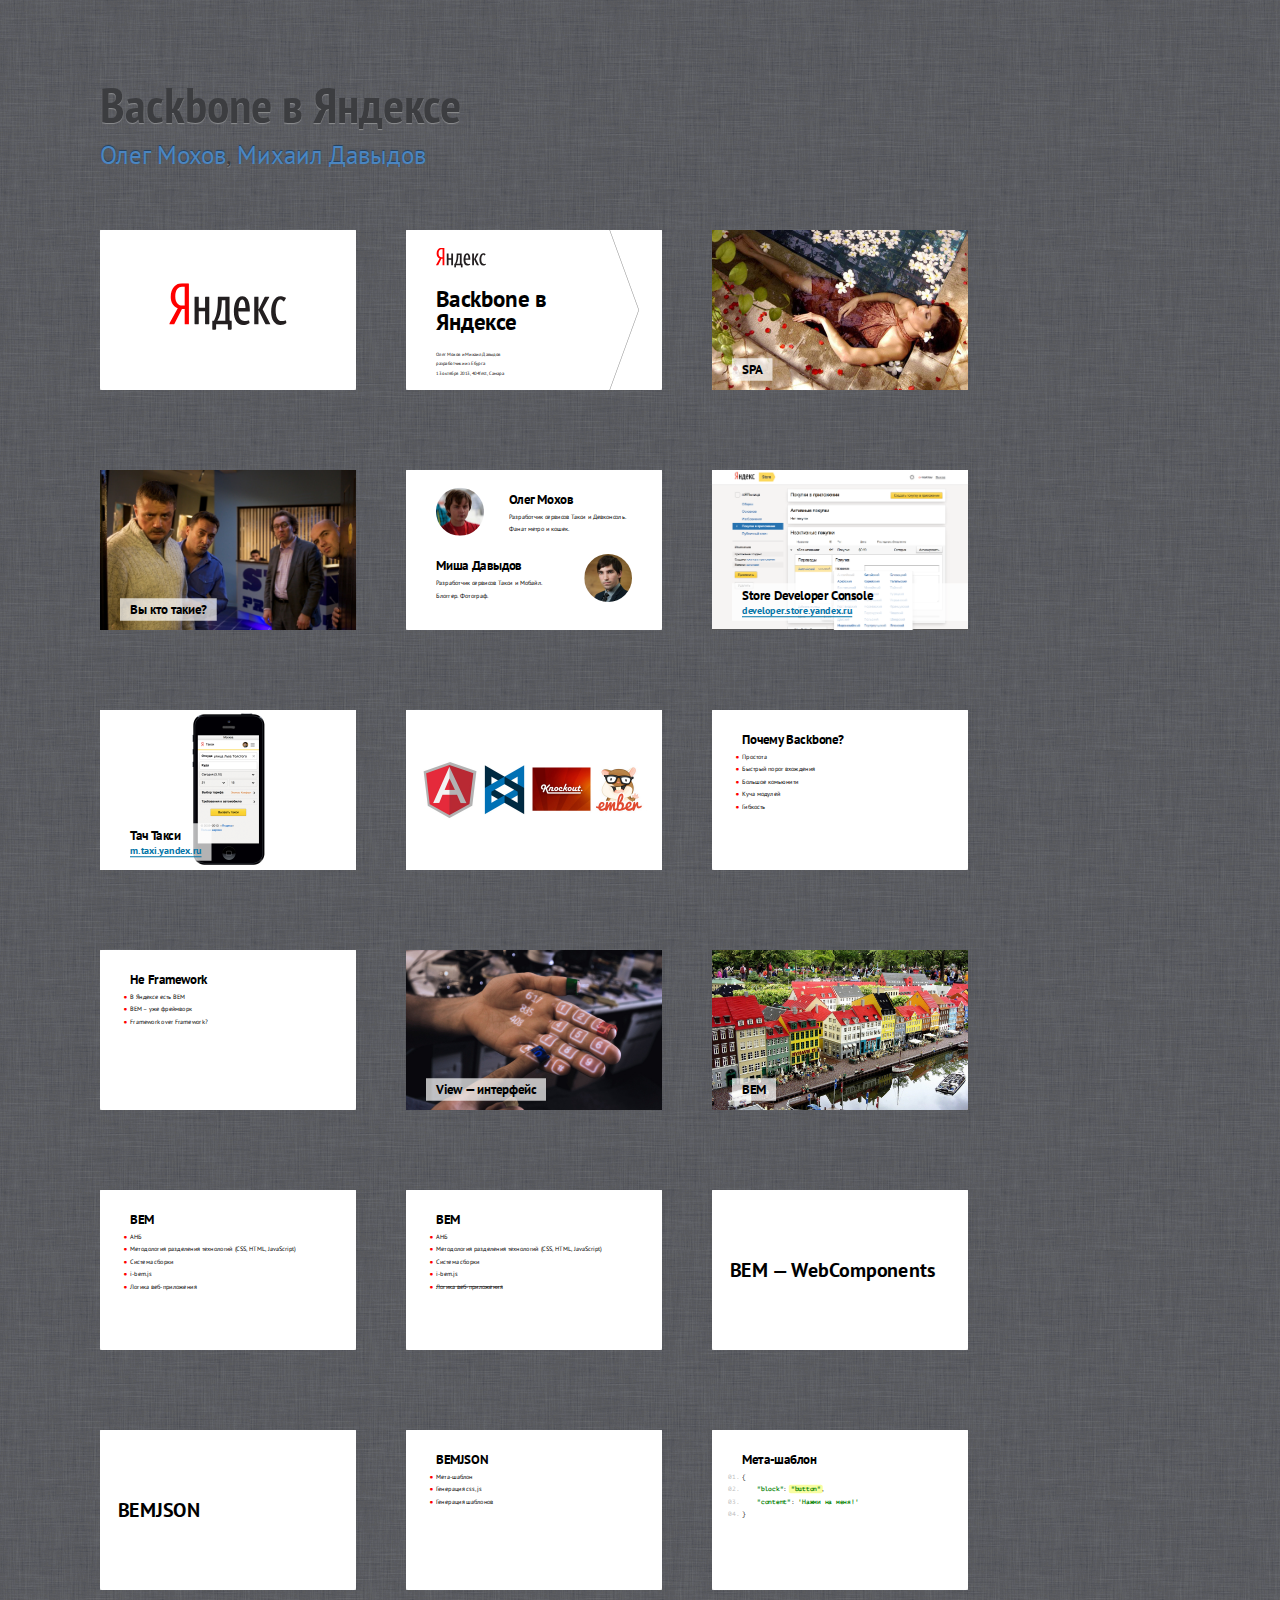
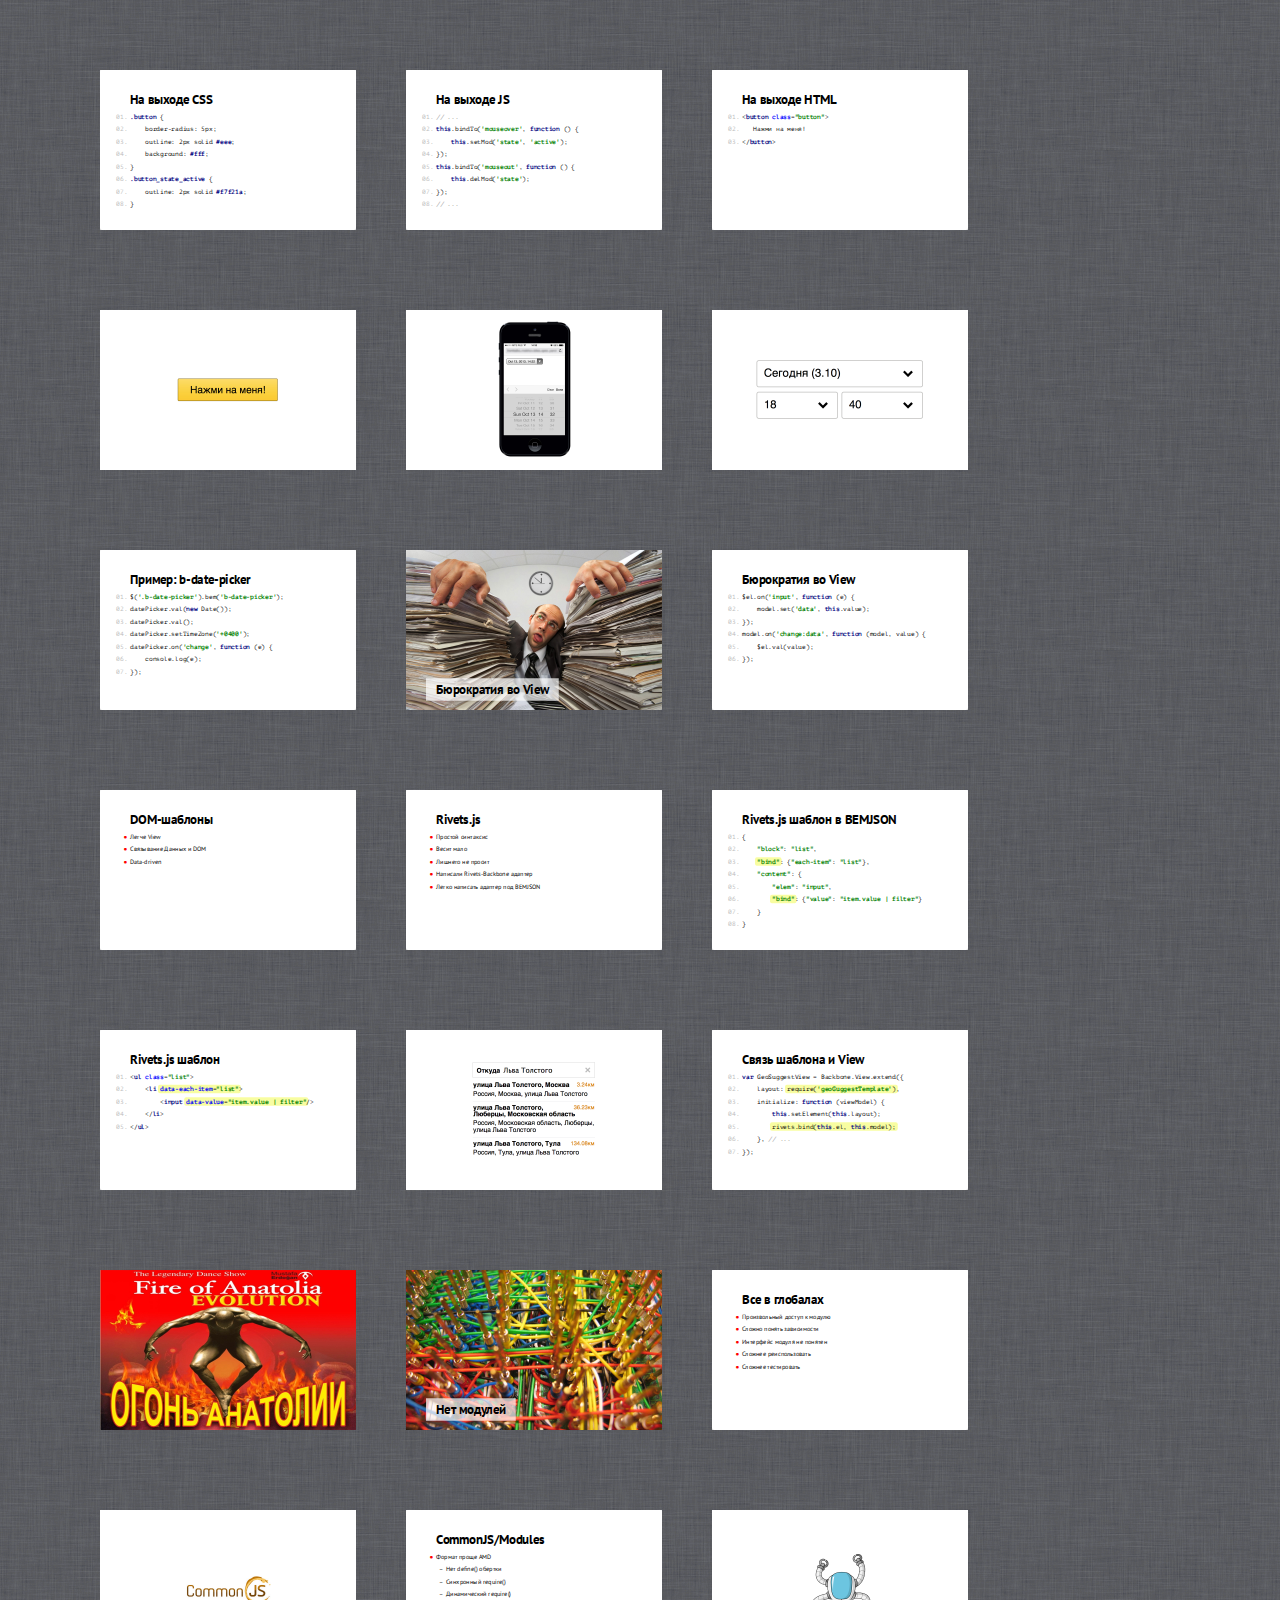
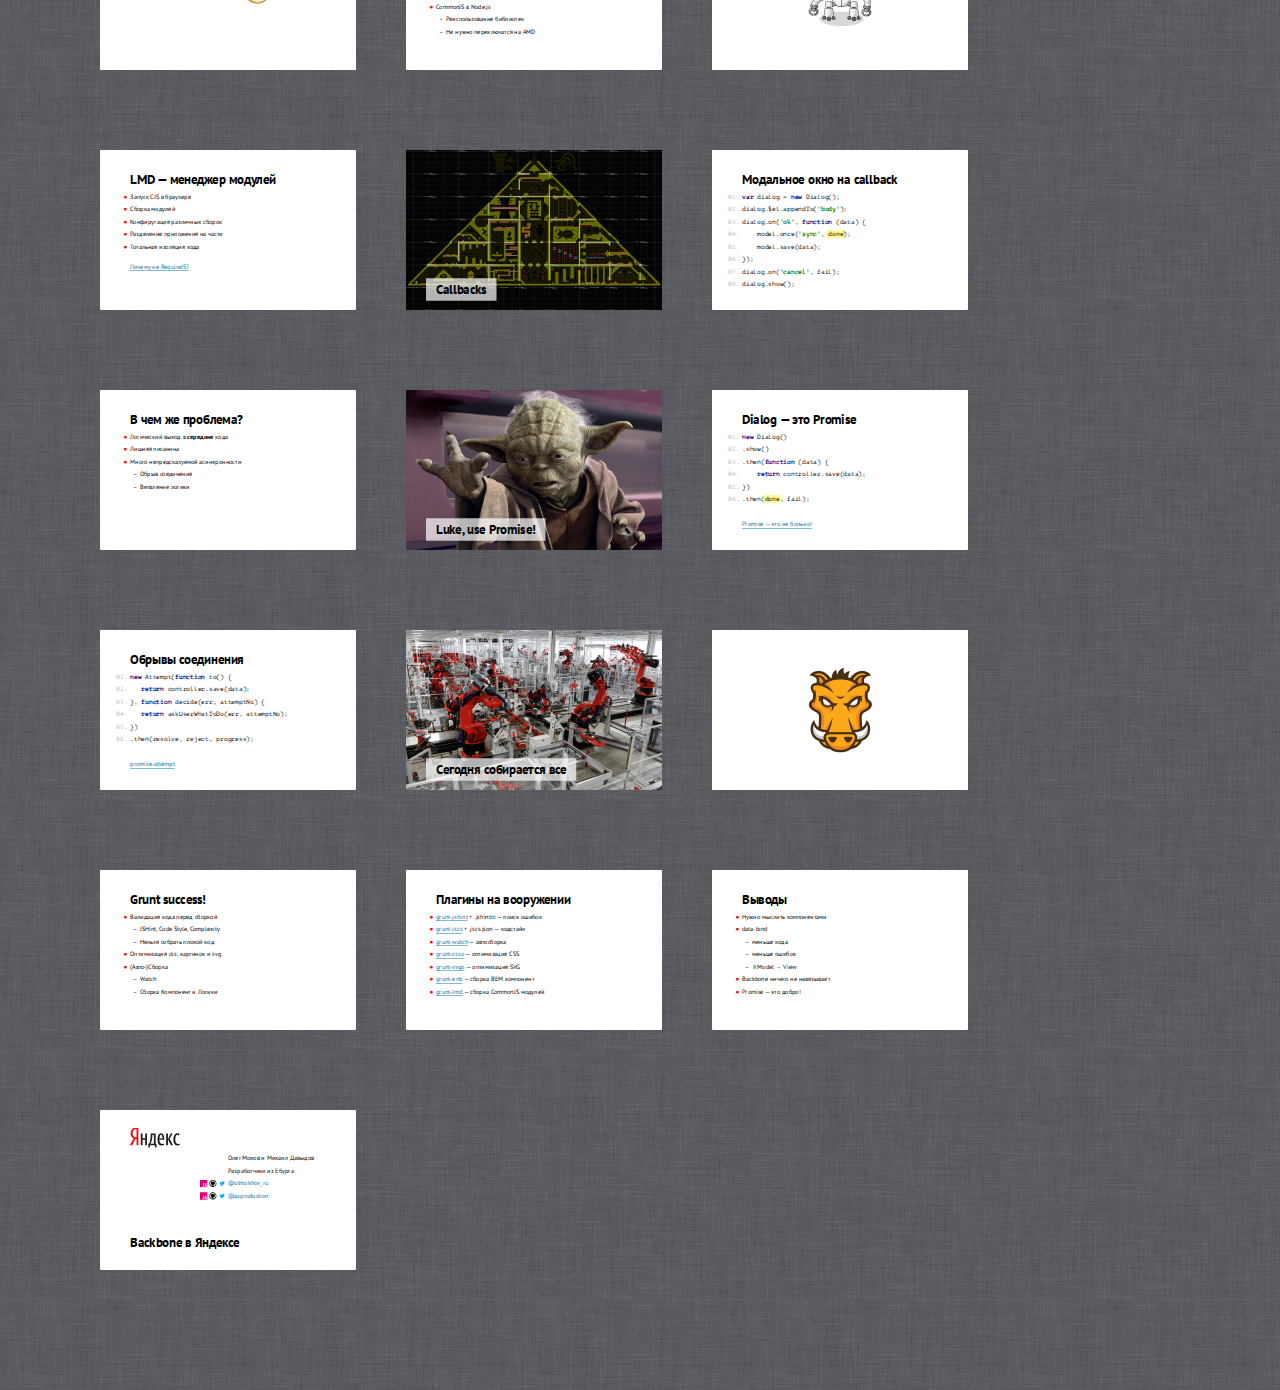
==== index.html @ f9d33922 "initial" ====
<!DOCTYPE HTML>
<html lang="ru">
<head>
	<title>Backbone в Яндексе</title>
	<meta charset="UTF-8">
	<meta name="viewport" content="width=1274, user-scalable=no">
	<link rel="stylesheet" href="styles/screen.css">
	<link rel="stylesheet" href="styles/print.css" media="print">

    <link rel="stylesheet" href="styles/idea.min.css">
</head>
<body class="list">
	<header class="caption">
		<h1>Backbone в Яндексе</h1>
		<p><a href="http://twitter.com/olmokhov_ru">Олег Мохов</a>, <a href="http://twitter.com/azproduction">Михаил Давыдов</a></p>
	</header>

	<section class="slide null">
		<img src="images/yandex.svg" class="yandex"/>
	</section>

    <section class="slide first"><div class="arrow">
    	<img src="images/yandex.svg" class="yandex"/>
		<h2>Backbone в Яндексе</h2>
        <div class="info">
            <p class="author">Олег Мохов и Михаил Давыдов</p>
            <p class="author">разработчики из Ебурга</p>
            <p class="author">13 октября 2013, 404fest, Самара</p>
        </div>
    </div></section>
    <section class="slide cover w c">
   		<h2>SPA</h2>
        <div><img src="pictures/spa.jpg"/></div>
   	</section>


    <section class="slide cover h w c">
        <h2>Вы кто такие?</h2>
        <img src="pictures/mokhov/why.jpg"/>
    </section>
    <section class="slide">
        <div style='padding-bottom: 25px;'>
            <img style="float: left; border-radius: 250px; margin-right: 100px;" src="fotos/oleg.jpg"/>
            <h2>Олег Мохов</h2>
            <div>Разработчик сервисов Такси и Девконсоль. Фанат метро и кошек.</div>
        </div>
        <div style="clear: both; padding-top: 50px;">
            <img style="float: right; border-radius: 250px; margin-left: 100px;" src="fotos/misha.jpg"/>
            <h2>Миша Давыдов</h2>
            <div>Разработчик сервисов Такси и Мобайл. Блоггер. Фотограф.</div>
        </div>
    </section>

    <section class="slide cover w c">
        <h2 style="line-height: 1.1">Store Developer Console <a style="font-size: 80%" href="https://developer.store.yandex.ru">developer.store.yandex.ru</a></h2>
        <img src="pictures/mokhov/store-image.png"/>
   	</section>

    <section class="slide cover w c">
        <h2 style="line-height: 1.1">Тач Такси <br/><a style="font-size: 80%" href="https://m.taxi.yandex.ru">m.taxi.yandex.ru</a></h2>
        <img src="pictures/iphone-taxi.png"/>
   	</section>

    <section class="slide cover w c">
        <div><img src="pictures/mokhov/choice.png"/></div>
   	</section>
    <section class="slide">
        <h2>Почему Backbone?</h2>
        <ul>
            <li>Простота</li>
            <li class="next">Быстрый порог вхождения</li>
            <li class="next">Большое комьюнити</li>
            <li class="next">Куча модулей</li>
            <li class="next">Гибкость</li>
        </ul>
   	</section>
    <section class="slide">
        <h2>Не Framework</h2>
        <ul>
            <li>В Яндексе есть BEM</li>
            <li>BEM – уже фреймворк</li>
            <li>Framework over Framework?</li>
        </ul>
   	</section>
    <section class="slide cover w c">
        <h2>View &mdash; интерфейс</h2>
        <img src="pictures/mokhov/interface.jpg"/>
   	</section>
    <section class="slide cover w c">
   		<h2>BEM</h2>
        <img src="pictures/mokhov/all-blocks.jpg"/>
    </section>
    <section class="slide">
        <h2>BEM</h2>
        <ul>
            <li>АНБ</li>
            <li>Методология разделения технологий (CSS, HTML, JavaScript)</li>
            <li>Система сборки</li>
            <li>i-bem.js</li>
            <li class="next">Логика веб-приложения</li>
        </ul>
   	</section>
    <section class="slide">
        <h2>BEM</h2>
        <ul>
            <li>АНБ</li>
            <li>Методология разделения технологий (CSS, HTML, JavaScript)</li>
            <li>Система сборки</li>
            <li>i-bem.js</li>
            <li style="text-decoration: line-through">Логика веб-приложения</li>
        </ul>
   	</section>

    <section class="slide shout">
   		<h2>BEM &mdash; WebComponents</h2>
    </section>

    <section class="slide shout">
   		<h2>BEMJSON</h2>
    </section>

    <section class="slide">
   		<h2>BEMJSON</h2>
        <ul>
            <li>Мета-шаблон</li>
            <li class="next">Генерация css, js</li>
            <li class="next">Генерация шаблонов</li>
        </ul>
    </section>
    <section class="slide">
        <h2>Мета-шаблон</h2>
        <pre class="l-7 javascript">
            <code>{</code>
            <code>    "block": <mark>"button"</mark>,</code>
            <code>    "content": 'Нажми на меня!'</code>
            <code>}</code>
        </pre>
    </section>
    <section class="slide">
        <h2>На выходе CSS</h2>
        <pre class="l-7 css">
            <code>.button {</code>
            <code>    border-radius: 5px;</code>
            <code>    outline: 2px solid #eee;</code>
            <code>    background: #fff;</code>
            <code>}</code>
            <code>.button_state_active {</code>
            <code>    outline: 2px solid #f7f21a;</code>
            <code>}</code>
        </pre>
    </section>
    <section class="slide">
        <h2>На выходе JS</h2>
        <pre class="l-7 javascript">
            <code>// ...</code>
            <code>this.bindTo('mouseover', function () {</code>
            <code>    this.setMod('state', 'active');</code>
            <code>});</code>
            <code>this.bindTo('mouseout', function () {</code>
            <code>    this.delMod('state');</code>
            <code>});</code>
            <code>// ...</code>
        </pre>
    </section>
    <section class="slide">
        <h2>На выходе HTML</h2>
        <pre class="l-7 xml">
            <code>&lt;button class="button"&gt;</code>
            <code>   Нажми на меня!</code>
            <code>&lt;/button&gt;</code>
        </pre>
    </section>

    <section class="slide cover h w">
        <img src="pictures/mokhov/button.jpg"/>
    </section>

    <section class="slide cover w c">
        <img src="pictures/datepicker-ios.png"/>
    </section>
    <section class="slide cover w c">
        <img src="pictures/datepicker.png"/>
    </section>
    <section class="slide">
        <h2>Пример: b-date-picker</h2>
        <pre class="l-7 javascript">
            <code>$('.b-date-picker').bem('b-date-picker');</code>
            <code>datePicker.val(new Date());</code>
            <code>datePicker.val();</code>
            <code>datePicker.setTimeZone('+0400');</code>
            <code>datePicker.on('change', function (e) {</code>
            <code>    console.log(e);</code>
            <code>});</code>
        </pre>
    </section>

    <section class="slide cover w c">
   		<h2>Бюрократия во View</h2>
        <img src="pictures/burrecracy.jpg"/>
    </section>
    <section class="slide">
   		<h2>Бюрократия во View</h2>
        <pre class="l-7 javascript">
            <code>$el.on('input', function (e) {</code>
            <code>    model.set('data', this.value);</code>
            <code>});</code>
            <code>model.on('change:data', function (model, value) {</code>
            <code>    $el.val(value);</code>
            <code>});</code>
        </pre>
    </section>

    <section class="slide">
   		<h2>DOM-шаблоны</h2>
        <ul>
            <li>Легче View</li>
            <li>Связывание Данных и DOM</li>
            <li>Data-driven</li>
        </ul>
    </section>

    <section class="slide">
   		<h2>Rivets.js</h2>
        <ul>
            <li>Простой синтаксис</li>
            <li>Весит мало</li>
            <li>Лишнего не просит</li>
            <li>Написали Rivets-Backbone адаптер</li>
            <li>Легко написать адаптер под BEMJSON</li>
        </ul>
    </section>

    <section class="slide">
   		<h2>Rivets.js шаблон в BEMJSON</h2>
        <pre class="l-7 javascript">
            <code>{</code>
            <code>    "block": "list",</code>
            <code>    <mark>"bind"</mark>: {"each-item": "list"},</code>
            <code>    "content": {</code>
            <code>        "elem": "input",</code>
            <code>        <mark>"bind"</mark>: {"value": "item.value | filter"}</code>
            <code>    }</code>
            <code>}</code>
        </pre>
    </section>

    <section class="slide">
   		<h2>Rivets.js шаблон</h2>
        <pre class="l-7 xml">
            <code>&lt;ul class="list"&gt;</code>
            <code>    &lt;li <mark>data-each-item="list"</mark>&gt;</code>
            <code>        &lt;input <mark>data-value="item.value | filter"</mark>/&gt;</code>
            <code>    &lt;/li&gt;</code>
            <code>&lt;/ul&gt;</code>
        </pre>
    </section>

    <section class="slide cover w c">
        <img src="pictures/suggest.png"/>
    </section>

    <section class="slide">
   		<h2>Связь шаблона и View</h2>
        <pre class="l-7 javascript">
            <code>var GeoSuggestView = Backbone.View.extend({</code>
            <code>    layout: <mark>require('geoGuggestTemplate')</mark>,</code>
            <code>    initialize: function (viewModel) {</code>
            <code>        this.setElement(this.layout);</code>
            <code>        <mark>rivets.bind(this.el, this.model);</mark></code>
            <code>    }, // ... </code>
            <code>});</code>
        </pre>
    </section>

<!----><!----><!----><!----><!----><!----><!----><!----><!----><!----><!----><!----><!----><!----><!----><!----><!---->

    <section class="slide cover c">
        <img src="pictures/next.jpg"/>
    </section>

    <section class="slide cover c">
   		<h2>Нет модулей</h2>
        <img src="pictures/azproduction/wire-mess.png"/>
    </section>

    <section class="slide">
   		<h2>Все в глобалах</h2>
        <ul>
            <li>Произвольный доступ к модулю</li>
            <li>Сложно понять зависимости</li>
            <li>Интерфейс модуля не понятен</li>
            <li>Сложнее реиспользовать</li>
            <li>Сложнее тестировать</li>
        </ul>
    </section>

    <section class="slide cover c">
        <img src="pictures/azproduction/common-js-logo.png"/>
    </section>

    <section class="slide">
   		<h2>CommonJS/Modules</h2>
        <ul>
            <li>Формат проще AMD
                <ul>
                    <li>Нет define() обертки</li>
                    <li>Синхронный require()</li>
                    <li>Динамический require()</li>
                </ul>
            </li>
            <li class="next">CommonJS в Node.js
                <ul>
                    <li>Реиспользование библиотек</li>
                    <li>Не нужно переключатся на AMD</li>
                </ul>
            </li>
        </ul>
    </section>

    <section class="slide cover c">
        <img src="pictures/azproduction/js-box-bg.png"/>
        <img src="pictures/azproduction/lmd-bg.png" class="next"/>
    </section>

    <section class="slide">
   		<h2>LMD &mdash; менеджер модулей</h2>
        <ul>
            <li>Запуск CJS в браузере</li>
            <li>Сборка модулей</li>
            <li>Конфиругация различных сборок</li>
            <li>Разделение приложения на части</li>
            <li>Тотальная изоляция кода</li>
        </ul>
        <p class="note"><a href="http://habrahabr.ru/post/181536/">Почему не RequireJS?</a></p>
    </section>

    <section class="slide cover c">
   		<h2>Callbacks</h2>
        <img src="pictures/azproduction/pyramid-bg.png"/>
    </section>

    <section class="slide">
        <h2>Модальное окно на callback</h2>
        <pre class="l-7 javascript">
            <code>var dialog = new Dialog();</code>
            <code>dialog.$el.appendTo('body');</code>
            <code>dialog.on('ok', function (data) {</code>
            <code>    model.once('sync', <mark>done</mark>);</code>
            <code>    model.save(data);</code>
            <code>});</code>
            <code>dialog.on('cancel', fail);</code>
            <code>dialog.show();</code>
        </pre>
    </section>

    <section class="slide">
   		<h2>В чем же проблема?</h2>
        <ul>
            <li>Логический выход в <b>середине</b> кода</li>
            <li>Лишняя писанина</li>
            <li>Много непредсказуемой асинхронности
                <ul>
                    <li>Обрыв соединения</li>
                    <li>Ветвление логики</li>
                </ul>
            </li>
        </ul>
    </section>

    <section class="slide cover">
   		<h2>Luke, use Promise!</h2>
        <img src="pictures/yoda.jpg"/>
    </section>

    <section class="slide">
   		<h2>Dialog &mdash; это Promise</h2>
        <pre class="l-7 javascript">
            <code>new Dialog()</code>
            <code>.show()</code>
            <code>.then(function (data) {</code>
            <code>    return controller.save(data);</code>
            <code>})</code>
            <code>.then(<mark>done</mark>, fail);</code>
        </pre>
        <p class="note"><a href="https://vimeo.com/74925301">Promise &mdash; это не больно!</a></p>
    </section>

    <section class="slide">
   		<h2>Обрывы соединения</h2>
        <pre class="l-7 javascript">
            <code>new Attempt(function to() {</code>
            <code>   return controller.save(data);</code>
            <code>}, function decide(err, attemptNo) {</code>
            <code>   return askUserWhatToDo(err, attemptNo);</code>
            <code>})</code>
            <code>.then(resolve, reject, progress);</code>
        </pre>
        <p class="note"><a href="https://github.com/azproduction/promise-attempt">promise-attempt</a></p>
    </section>

    <section class="slide cover c">
   		<h2>Сегодня собирается все</h2>
        <img src="pictures/azproduction/foxcon-bg.png"/>
        <img src="pictures/azproduction/robotic-arm-bg.png" class="next"/>
    </section>

    <section class="slide cover c">
        <img src="pictures/azproduction/grunt-logo-bg.png"/>
    </section>

    <section class="slide">
   		<h2>Grunt success!</h2>
        <ul>
            <li>Валидация кода перед сборкой
                <ul>
                    <li>JSHint, Code Style, Complexity</li>
                    <li>Нельзя собрать плохой код</li>
                </ul>
            </li>
            <li class="next">Оптимизация css, картинок и svg</li>
            <li class="next">(Авто-)Сборка
                <ul>
                    <li>Watch</li>
                    <li>Сборка Компонент и Логики</li>
                </ul>
            </li>
        </ul>
    </section>

    <section class="slide">
   		<h2>Плагины на вооружении</h2>
        <ul>
            <li><a href="https://github.com/gruntjs/grunt-contrib-jshint">grunt-jshint</a> + .jshintrc &mdash; поиск ошибок</li>
            <li><a href="https://github.com/dsheiko/grunt-jscs">grunt-jscs</a> + .jscs.json &mdash; кодстайл</li>
            <li><a href="https://github.com/gruntjs/grunt-contrib-watch">grunt-watch</a> &mdash; автосборка</li>
            <li><a href="https://github.com/t32k/grunt-csso">grunt-csso</a> &mdash; оптимизация CSS</li>
            <li><a href="https://github.com/svg/svgo-grunt">grunt-svgo</a> &mdash; оптимизация SVG</li>
            <li><a href="https://github.com/megatolya/grunt-enb">grunt-enb</a> &mdash; сборка BEM компонент</li>
            <li><a href="https://github.com/azproduction/grunt-lmd">grunt-lmd</a> &mdash; сборка CommonJS модулей</li>
        </ul>
    </section>

    <section class="slide">
   		<h2>Выводы</h2>
        <ul>
            <li>Нужно мыслить компонентами</li>
            <li class="next">data-bind
                <ul>
                    <li>меньше кода</li>
                    <li>меньше ошибок</li>
                    <li>♕Model → View</li>
                </ul>
            </li>
            <li class="next">Backbone ничего не навязывает</li>
            <li class="next">Promise &mdash; это добро!</li>
        </ul>
    </section>

    <div class="slide last">
        <img src="images/yandex.svg" class="yandex"/>
        <h2>Backbone в Яндексе</h2>
        <div class="info">
            <p class="author">Олег Мохов и Михаил Давыдов</p>
            <p class="author">Разработчики из Ебурга</p>
            <p class="author social">
                <a href="http://habrahabr.ru/users/Olegbl4"><img src="pictures/js.svg" alt=""/></a><a href="http://github.com/mokhov"><img src="pictures/github.svg" alt=""/></a><a href="http://twitter.com/olmokhov_ru"><img src="pictures/twitter.svg" alt=""/></a><a href="http://twitter.com/olmokhov_ru">@olmokhov_ru</a>
            </p>
            <p class="author social">
                <a href="http://habrahabr.ru/users/azproduction"><img src="pictures/js.svg" alt=""/></a><a href="http://github.com/azproduction"><img src="pictures/github.svg" alt=""/></a><a href="http://twitter.com/azproduction"><img src="pictures/twitter.svg" alt=""/></a><a href="http://twitter.com/azproduction">@azproduction</a>
            </p>
        </div>
    </div>

	<div class="progress"><div></div></div>

    <script src="js/jquery.min.js"></script>
    <script src="js/highlight.min.js"></script>
    <script src="js/shower/shower.min.js"></script>
    <script src="js/index.js"></script>
</body>
</html>
---- styles/screen.css ----
/*
	Ribbon theme for Shower HTML presentation template: github.com/pepelsbey/shower
	Copyright © 2010–2012 Vadim Makeev, pepelsbey.net
	Licensed under MIT license: github.com/pepelsbey/shower/wiki/License-En
*/

@import url(fonts.css);
@import url(reset.css);
@import url(user.css);

body {
	counter-reset:paging;
	font:25px/2 Textbook, 'PT Sans', Arial;
	}

/* Slide
------------------------------- */
.slide {
	padding:71px 120px 0;
	width:784px;
	height:569px;
	background: #FFF;
	color:#000;
	}
	.slide:after {
		position:absolute;
		counter-increment:paging;
		content:counter(paging, decimal-leading-zero);
		line-height:1;
		}

.slide.first,
.debug .slide.first
{
    background: #fff url(../images/ribbon.svg) 0 0 no-repeat;
}

.slide.first .yandex,
.slide.last .yandex {
    width: 200px;
}

.slide.null {
    text-align: center;
    line-height: 640px;
}

.slide.null .yandex
{
    width: 60%;
}

.slide.first h2 {
    font-size: 90px;

    position:absolute;
    top: 50%;
    left: 120px;

    width: 550px;

    text-align: left;
    line-height: 1;

    color: #000;

    -webkit-transform:translateY(-50%);
    -moz-transform:translateY(-50%);
    -ms-transform:translateY(-50%);
    -o-transform:translateY(-50%);
    transform:translateY(-50%);
}

.slide.first .info
{
    position: absolute;
    bottom: 50px;
    left: 120px;
    width: 450px;
    font-size: 75%;
}

.slide.first .info p
{
    margin: 0;
}

/* Debug */
.debug .slide {
	background:
		url(../images/grid.png) no-repeat,
		#FFF;
	}

/* Header */
.slide h2 {
	margin:0 0 37px;
	font: bold 50px/50px Textbook, 'PT Sans', Arial;
    position: relative;
}

/* Text */
.slide p {
	margin:0 0 30px;
	}
.slide p.note {
	color:#999;
	}
.slide a {
	border-bottom:0.1em solid;
	color:#0174A7;
	text-decoration:none;
	}
.slide b,
.slide strong {
	font-weight:bold;
	}
.slide i,
.slide em {
	font-style:italic;
	}
.slide kbd,
.slide code,
.slide samp {
	padding:3px 8px;
	-webkit-border-radius:8px;
	-moz-border-radius:8px;
	border-radius:8px;
	background:#FAFAA2;
	color:#000;
	-webkit-tab-size:4;
	-moz-tab-size:4;
	-o-tab-size:4;
	tab-size:4;
	line-height:1;
	font-family:'PT Mono', monospace;
	}

/* Quote */
.slide blockquote {
	font-style:italic;
	}
	.slide blockquote:before {
		position:absolute;
		margin:-16px 0 0 -80px;
		color:#CCC;
		font:200px/1 Textbook, 'PT Sans', Arial;
		content:'\201C';
		}
.slide blockquote + figcaption {
	margin:-30px 0 40px;
	font-style:italic;
	font-weight:bold;
    text-align: right;
}

/* Lists */
.slide ol,
.slide ul {
	margin:0 0 30px;
	counter-reset:list;
	}
	.slide ul ul,
	.slide ol ul,
	.slide ol ol,
	.slide ul ol {
		margin:0 0 0 39px;
		}
	.slide ol li,
	.slide ul li {
		text-indent:-13px;
		}
	.slide ol > li:before,
	.slide ul > li:before {
		display:inline-block;
		width:13px;
		color:#F00;
		}
	.slide ul > li:before {
		content:'\25CF\00A0\00A0';
		}

    .slide ul ul > li:before,
    .slide ol ul > li:before
    {
        content:'– ';
    }

	.slide ol > li:before {
		counter-increment:list;
		content:counter(list)'.\00A0';
		}

    .slide ol ol > li:before,
    .slide ol ul > li:before,
    .slide ul ul > li:before,
    .slide ul ol > li:before
    {
        color:#000;
    }

/* Double */
.slide ol.double,
.slide ul.double {
	margin-left:-25px;
	-webkit-columns:2;
	-moz-columns:2;
	columns:2;
	-webkit-column-gap:0;
	-moz-column-gap:0;
	column-gap:0;
	}
	.slide ol.double li,
	.slide ul.double li {
		padding:0 30px 0 1em;
		}

/* Code */
.slide pre {
	margin:0 0 50px;
	counter-reset:code;
	white-space:normal;
	}
	.slide pre code {
		display:block;
		padding:0;
		background:none;
		white-space:pre;
		line-height:50px;
		}
		.slide pre code:before {
			position:absolute;
			margin:0 0 0 -110px;
			width:100px;
			color:#BBB;
			text-align:right;
			counter-increment:code;
			content:counter(code, decimal-leading-zero)'.';
			}
	.slide pre mark {
		margin:0 -8px;
		padding:3px 8px;
		border-radius:8px;
		background:rgba(236,249,0,.37);
		color:#000;
		font-style:normal;
		}
	.slide pre .important {
		margin:0;
		background:#C00;
		color:#FFF;
		font-weight:normal;
		}
	.slide pre .comment {
		margin:0;
		padding:0;
		background:none;
		color:#999;
		}

/* Cover */
.slide.cover {
	background:#000;
    overflow: hidden;
}

.slide.cover.with-header h2 {
    background: rgba(0, 0, 0, 0.6);
    bottom: 5%;
    color: #fff;
    left: 0;
    line-height: 250%;
    margin: 0;
    position: absolute;
    text-align: center;
    width: 100%;
}

.slide.cover img,
.slide.cover svg,
.slide.cover video,
.slide.cover object {
	position:absolute;
	top:0;
	left:0;
	z-index:-1;
	clip:rect(0, 1024px, 640px, 0);
	}
.slide.cover.w img,
.slide.cover.w svg,
.slide.cover.w video,
.slide.cover.w object {
	width:100%;
	}
.slide.cover.h img,
.slide.cover.h svg,
.slide.cover.h video,
.slide.cover.h object {
	height:100%;
	}
.slide.cover.c img,
.slide.cover.c svg,
.slide.cover.c video,
.slide.cover.c object {
	left:50%;
	-webkit-transform:translateX(-50%);
	-moz-transform:translateX(-50%);
	-ms-transform:translateX(-50%);
	-o-transform:translateX(-50%);
	transform:translateX(-50%);
	}
.slide.cover.m img,
.slide.cover.m svg,
.slide.cover.m video,
.slide.cover.m object {
	top:50%;
	-webkit-transform:translateY(-50%);
	-moz-transform:translateY(-50%);
	-ms-transform:translateY(-50%);
	-o-transform:translateY(-50%);
	transform:translateY(-50%);
	}

/* Shout */
.slide.shout {
	background-image:none;
	}
	.slide.shout h2 {
		position:absolute;
		top:50%;
		left: 70px;
		right: 70px;
		text-align:left;
		line-height:1;
		font-size:80px;
		-webkit-transform:translateY(-50%);
		-moz-transform:translateY(-50%);
		-ms-transform:translateY(-50%);
		-o-transform:translateY(-50%);
		transform:translateY(-50%);
		}

/* Place */
.place {
	position:absolute;
	}
.place.t,
.place.m,
.place.b {
	left:50%;
	-webkit-transform:translateX(-50%);
	-moz-transform:translateX(-50%);
	-ms-transform:translateX(-50%);
	-o-transform:translateX(-50%);
	transform:translateX(-50%);
	}
.place.t {
	top:0;
	}
.place.b {
	bottom:0;
	}
.place.l,
.place.m,
.place.r {
	top:50%;
	-webkit-transform:translateY(-50%);
	-moz-transform:translateY(-50%);
	-ms-transform:translateY(-50%);
	-o-transform:translateY(-50%);
	transform:translateY(-50%);
	}
.place.l {
	left:0;
	}
.place.m {
	-webkit-transform:translate(-50%, -50%);
	-moz-transform:translate(-50%, -50%);
	-ms-transform:translate(-50%, -50%);
	-o-transform:translate(-50%, -50%);
	transform:translate(-50%, -50%);
	}
.place.r {
	right:0;
	left:auto;
	}
.place.t.l,
.place.t.r,
.place.b.r,
.place.b.l {
	-webkit-transform:none;
	-moz-transform:none;
	-ms-transform:none;
	-o-transform:none;
	transform:none;
	}
.place.t.l,
.place.t.r {
	top:0;
	}
.place.b.l,
.place.b.r {
	top:auto;
	}

/* List
------------------------------- */
.list {
	padding:80px 0 40px 100px;
	background:#585A5E url(../images/linen.png);
	}
	.list:after {
		clear:both;
		display:block;
		content:'';
		}

/* Caption */
.list .caption {
	margin:0 0 50px;
	color:#3C3D40;
	text-shadow:0 1px 1px #8D8E90;
	}
	.list .caption h1 {
		font:bold 50px/1 'PT Sans Narrow', sans-serif;
		}
	.list .caption a {
		color:#4B86C2;
		text-shadow:0 -1px 1px #1F3F60;
		text-decoration:none;
		}
	.list .caption a:hover {
		color:#5ca4ed;
		}

/* Slide */
.list .slide {
	position:relative;
	float:left;
	margin:0 -432px -220px 0;
	-webkit-transform-origin:0 0;
	-moz-transform-origin:0 0;
	-ms-transform-origin:0 0;
	-o-transform-origin:0 0;
	transform-origin:0 0;
	-webkit-transform:scale(0.5);
	-moz-transform:scale(0.5);
	-ms-transform:scale(0.5);
	-o-transform:scale(0.5);
	transform:scale(0.5);
	}
	.list .slide:before {
		position:absolute;
		top:0;
		left:0;
		z-index:-1;
		width:512px;
		height:320px;
		box-shadow:
			0 0 30px rgba(0, 0, 0, 0.005),
			0 20px 50px rgba(42, 43, 45, 0.6);
		border-radius:2px;
		content:'';
		-webkit-transform-origin:0 0;
		-moz-transform-origin:0 0;
		-ms-transform-origin:0 0;
		-o-transform-origin:0 0;
		transform-origin:0 0;
		-webkit-transform:scale(2);
		-moz-transform:scale(2);
		-ms-transform:scale(2);
		-o-transform:scale(2);
		transform:scale(2);
		}
	.list .slide:after {
		bottom:-100px;
		left:120px;
		color:#3C3D40;
		text-shadow:0 2px 1px #8D8E90;
		font-weight:bold;
		font-size:50px;
		}
	.list .slide:hover:before {
		box-shadow:
			0 0 0 10px rgba(42, 43, 45, 0.3),
			0 20px 50px rgba(42, 43, 45, 0.6);
		}
	.list .slide:target:before {
		box-shadow:
			0 0 0 1px #305F8D,
			0 0 0 10px #3C7CBD,
			0 20px 50px rgba(42, 43, 45, 0.6);
		}
	.list .slide:target:after {
		text-shadow:0 2px 1px rgba(42, 43, 45, 0.6);
		color:#4B86C2;
		}

@media all and (max-width:1304px) {

.list .slide {
	margin:0 -718px -400px 0;
	-webkit-transform:scale(0.25);
	-moz-transform:scale(0.25);
	-ms-transform:scale(0.25);
	-o-transform:scale(0.25);
	transform:scale(0.25);
	}
	.list .slide:before {
		width:256px;
		height:160px;
		-webkit-transform:scale(4);
		-moz-transform:scale(4);
		-ms-transform:scale(4);
		-o-transform:scale(4);
		transform:scale(4);
		}
	.list .slide:after {
		bottom:-180px;
		text-shadow:0 4px 2px #8D8E90;
		font-size:100px;
		}
	.list .slide:target:before {
		box-shadow:
			0 0 0 1px #305F8D,
			0 0 0 10px #3C7CBD,
			0 20px 50px rgba(42, 43, 45, 0.6);
		}
	.list .slide:target:after {
		text-shadow:0 4px 2px rgba(42, 43, 45, 0.6);
		}
}

/* Full
------------------------------- */
.full {
	position:absolute;
	top:50%;
	left:50%;
	overflow:hidden;
	margin:-320px 0 0 -512px;
	width:1024px;
	height:640px;
	background:#000;
	}
	.full .caption {
		display:none;
		}
	.full .slide {
		position:absolute;
		top:0;
		left:0;
		visibility:hidden;
		}
		.full .slide:after {
			position:absolute;
			left:120px;
			bottom:60px;
			color:#CCC;
			line-height:18px;
			font-size:25px;
			}
	.full .slide:target {
		visibility:visible;
		}

/* Next Lists */
.full .slide li.next {
	opacity:0;
	}
.full .slide li.next.active {
	opacity:1;
	-webkit-transition:opacity 0.5s linear;
	-moz-transition:opacity 0.5s linear;
	-ms-transition:opacity 0.5s linear;
	-o-transition:opacity 0.5s linear;
	transition:opacity 0.5s linear;
	}

/* Cover */
.full .slide.cover,
.full .slide.first,
.full .slide.null,
.full .slide.shout
{
	z-index:1;
}
.full .slide.cover:after,
.full .slide.first:after,
.full .slide.null:after,
.full .slide.shout:after
{
    content:'';
}

/* Shout */
 {
	z-index:1;
	}
	 {
		content:'';
		}

/* Progress */
.full .progress {
	position:absolute;
	right:118px;
	bottom:40px;
	left:118px;
	}
	.full .progress div {
		width:0;
		height:10px;
		box-shadow:0 0 0 1px rgba(255, 255, 255, 0.4);
		border-radius:5px;
		background:rgba(177, 177, 177, 0.4);
		-webkit-transition:width 0.2s linear;
		-moz-transition:width 0.2s linear;
		-ms-transition:width 0.2s linear;
		-o-transition:width 0.2s linear;
		transition:width 0.2s linear;
		}



.first
{
    padding: 0;
	width: 1024px;
    height: 640px;
}
.arrow
{
    padding: 71px 120px 0;
    position: relative;
    height: 569px;
}
.arrow:after,
.arrow:before
{
    position: absolute;

    content: '';

    right: 150px !important; left: 0;

}
.arrow:after {
    top: 0; bottom: 50%;

    -webkit-transform: skewX(20deg);
    transform: skewX(20deg);
    border-right: 2px solid #888;
}

.arrow:before {
    top: 50% !important; bottom: 0;

    -webkit-transform: skewX(340deg);
    transform: skewX(340deg);
    border-right: 2px solid #888;
}

pre.small
{
    font-size: 16px;
}
.slide pre.small code
{
    line-height: 30px;
}
.full .slide:after
{
    bottom: 30px;
    left: auto;
    right: 30px;
}
.full .progress
{
    left: 0;
    bottom: 0;
    right: 0;
}
.full .progress div
{
    border-radius: 0;
}
---- styles/print.css ----
/*
	Ribbon theme for Shower HTML presentation template: github.com/pepelsbey/shower
	Copyright © 2010–2012 Vadim Makeev, pepelsbey.net
	Licensed under MIT license: github.com/pepelsbey/shower/wiki/License-En
*/

* { -webkit-print-color-adjust:exact }

@page {
	margin:0;
	size:1024px 640px;
	}

/* List
------------------------------- */
.list {
	padding:0;
	background:none;
	}

/* Caption */
.list .caption {
	display:none;
	}

/* Slide */
.list .slide {
	float:none;
	margin:0;
	-webkit-transform:none;
	-moz-transform:none;
	-ms-transform:none;
	-o-transform:none;
	transform:none;
	}
	.list .slide:before {
		display:none;
		}
	.list .slide:after {
		position:absolute;
		left:120px;
		bottom:60px;
		color:#CCC;
		text-shadow:none;
		line-height:18px;
		font-weight:normal;
		font-size:25px;
		}

/* Cover */
.list .slide.cover
{
    background:#000;
    overflow: hidden;
}

.list .slide.cover,
.list .slide.first,
.list .slide.null,
.list .slide.shout
{
	z-index:1;
}

.list .slide.cover:after,
.list .slide.first:after,
.list .slide.null:after,
.list .slide.shout:after
{
    content:'';
}
---- styles/idea.min.css ----
pre code{display:block;padding:.5em;color:#000;background:#fff}pre .subst,pre .title{font-weight:normal;color:#000}pre .comment,pre .template_comment,pre .javadoc,pre .diff .header{color:#808080;font-style:italic}pre .annotation,pre .decorator,pre .preprocessor,pre .doctype,pre .pi,pre .chunk,pre .shebang,pre .apache .cbracket,pre .prompt,pre .http .title{color:#808000}pre .tag,pre .pi{background:#efefef}pre .tag .title,pre .id,pre .attr_selector,pre .pseudo,pre .literal,pre .keyword,pre .hexcolor,pre .css .function,pre .ini .title,pre .css .class,pre .list .title,pre .clojure .title,pre .nginx .title,pre .tex .command,pre .request,pre .status{font-weight:bold;color:#000080}pre .attribute,pre .rules .keyword,pre .number,pre .date,pre .regexp,pre .tex .special{font-weight:bold;color:#00f}pre .number,pre .regexp{font-weight:normal}pre .string,pre .value,pre .filter .argument,pre .css .function .params,pre .apache .tag{color:#008000;font-weight:bold}pre .symbol,pre .ruby .symbol .string,pre .char,pre .tex .formula{color:#000;background:#d0eded;font-style:italic}pre .phpdoc,pre .yardoctag,pre .javadoctag{text-decoration:underline}pre .variable,pre .envvar,pre .apache .sqbracket,pre .nginx .built_in{color:#660e7a}pre .addition{background:#baeeba}pre .deletion{background:#ffc8bd}pre .diff .change{background:#bccff9}
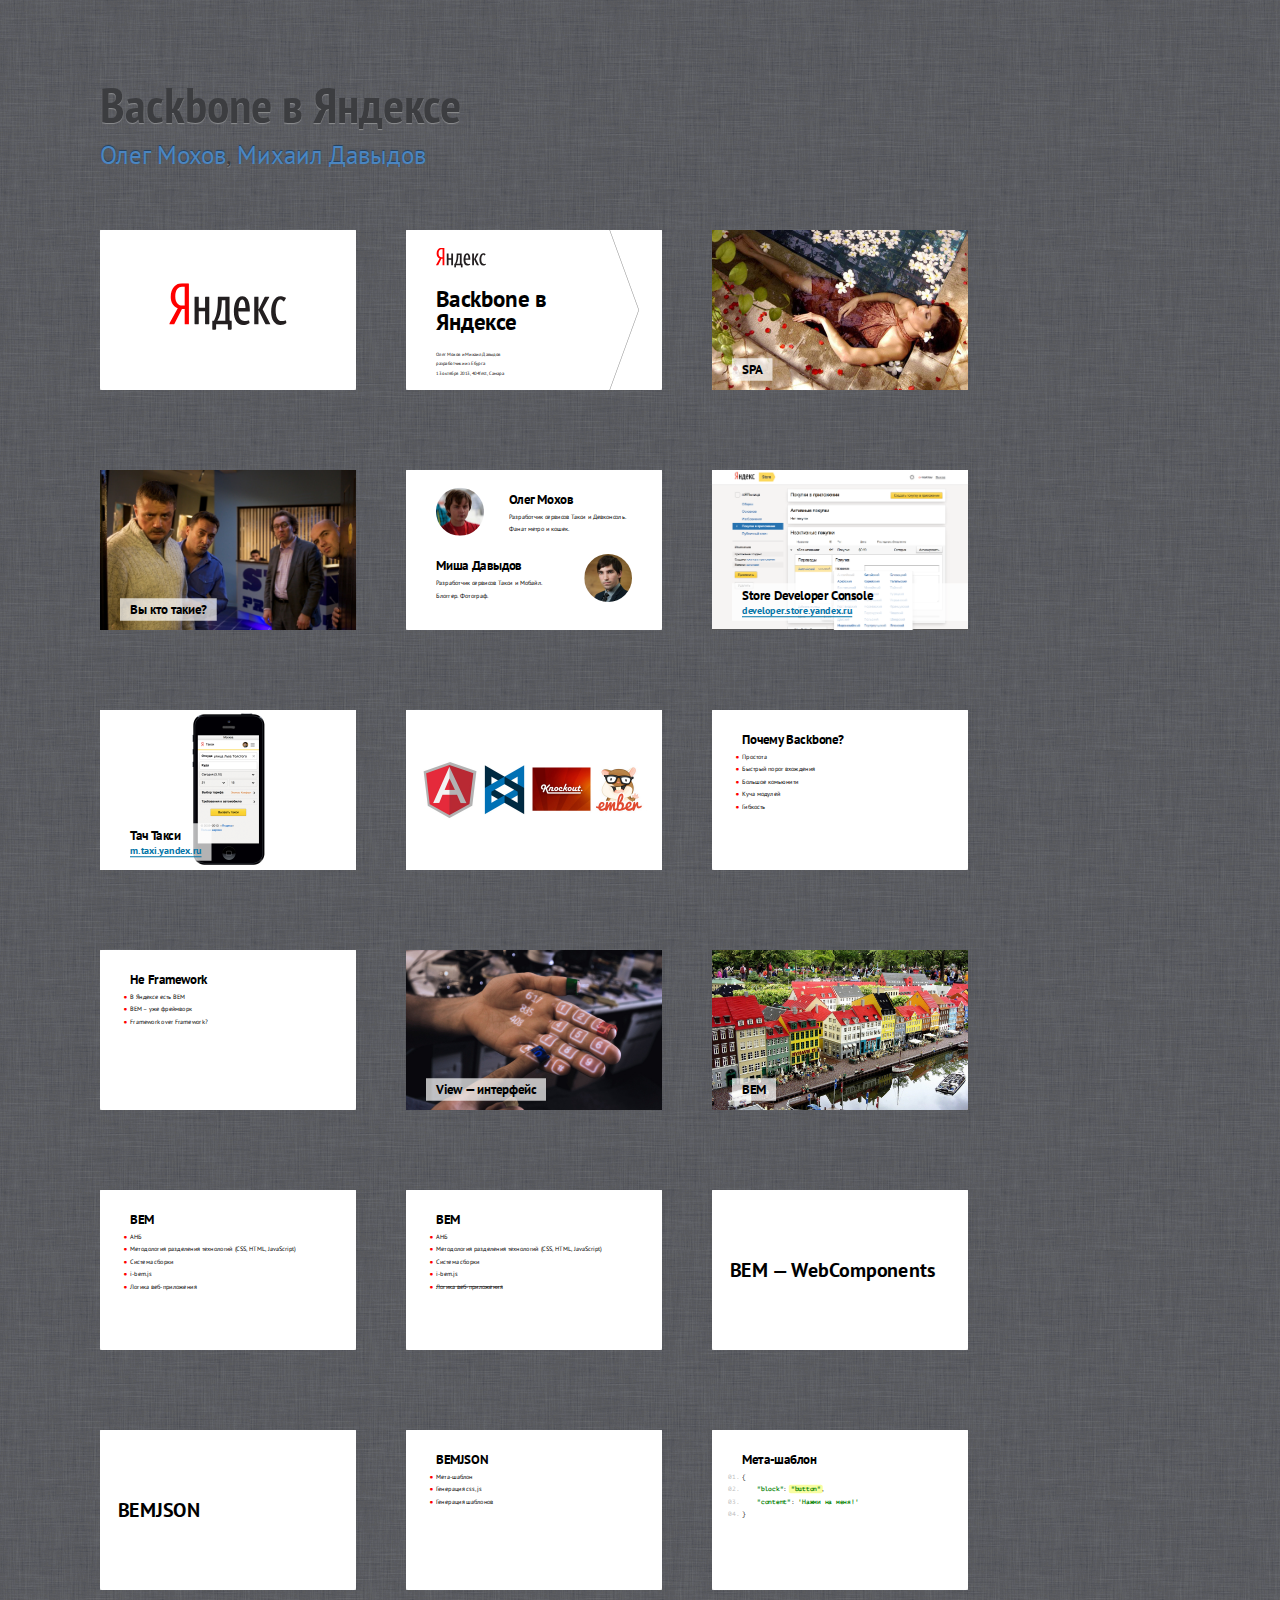
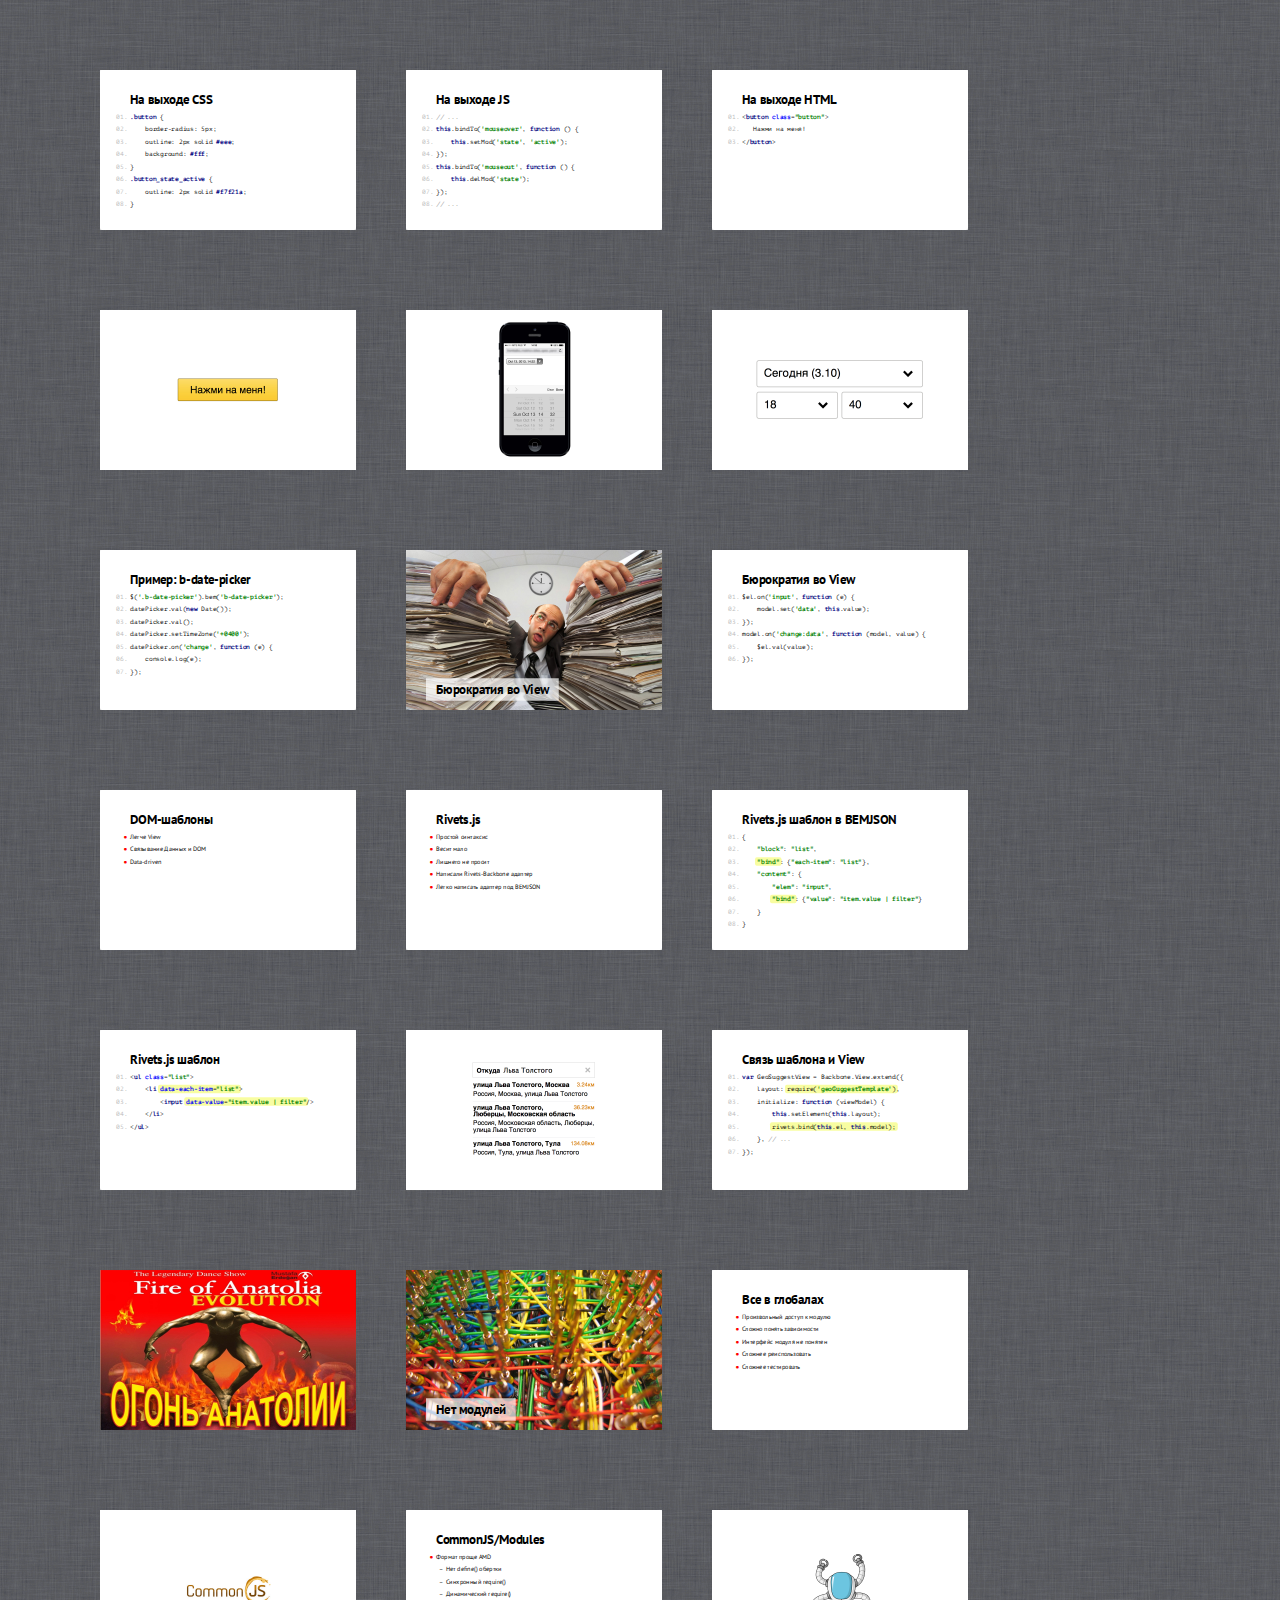
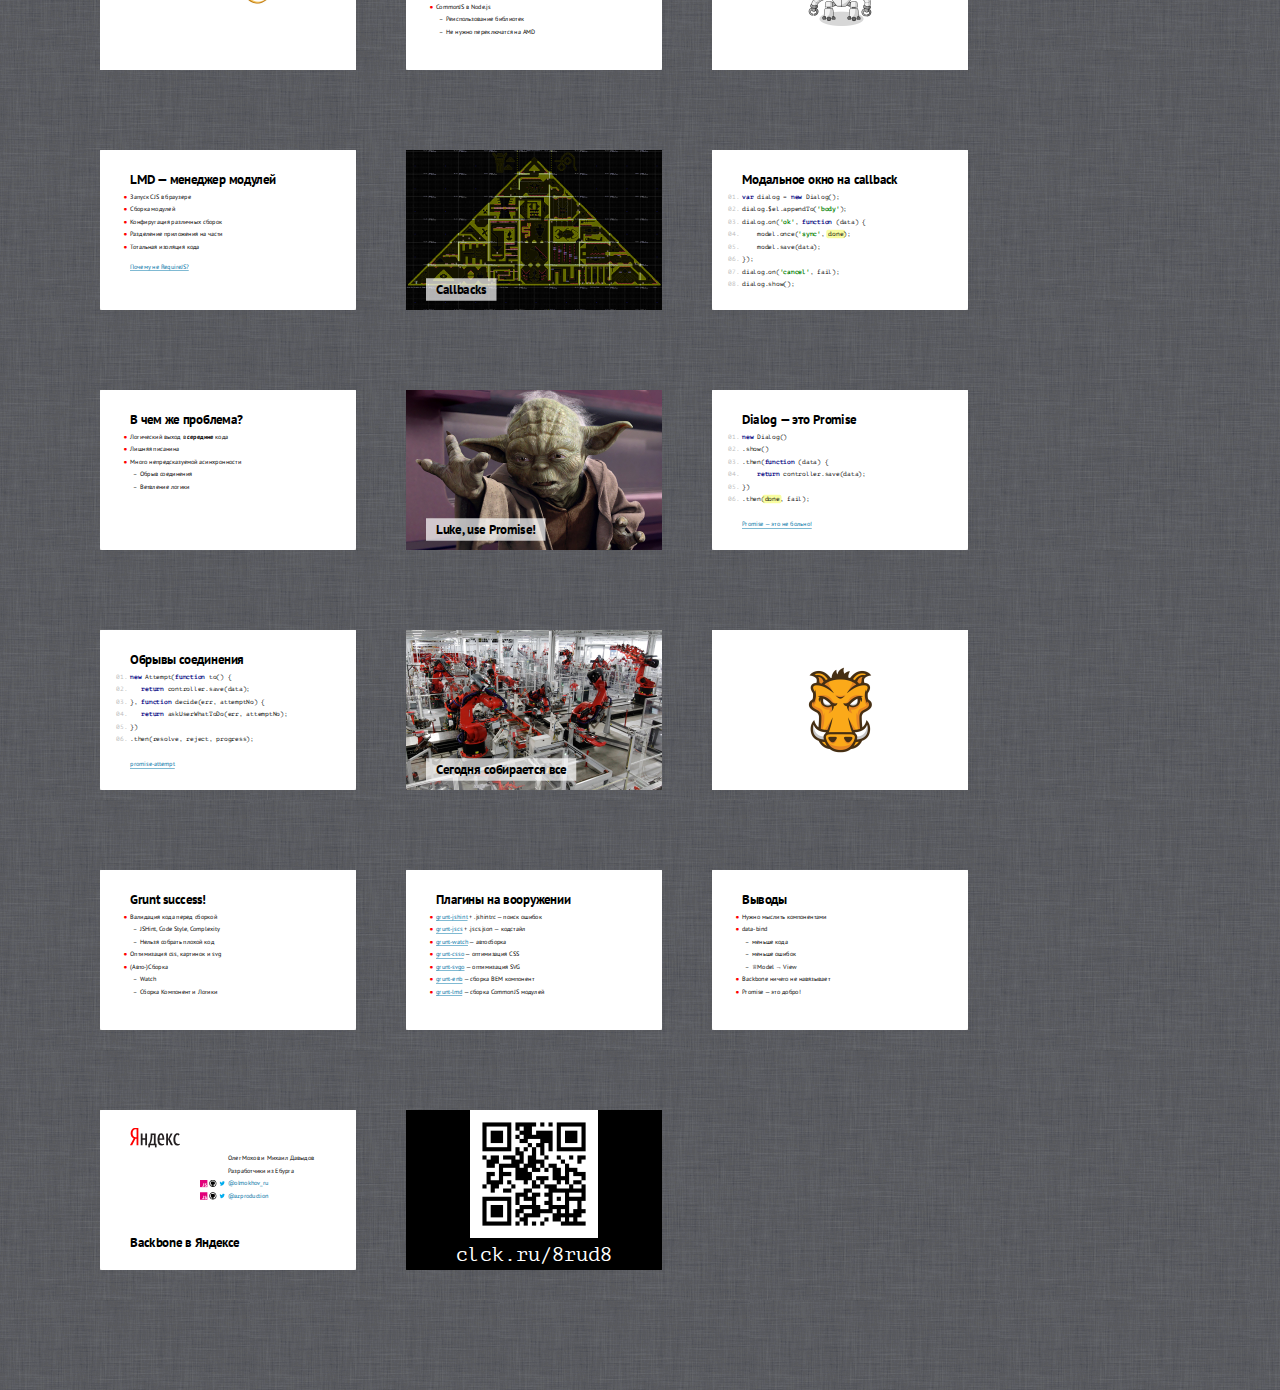
==== commit 90ccabba: "qr code" ====
--- a/index.html
+++ b/index.html
@@ -471,6 +471,11 @@
         </div>
     </div>
 
+    <section class="slide cover c qr-code">
+        <a href="http://clck.ru/8rud8">clck.ru/8rud8</a>
+        <img src="pictures/qr.gif" alt="">
+   	</section>
+
 	<div class="progress"><div></div></div>
 
     <script src="js/jquery.min.js"></script>
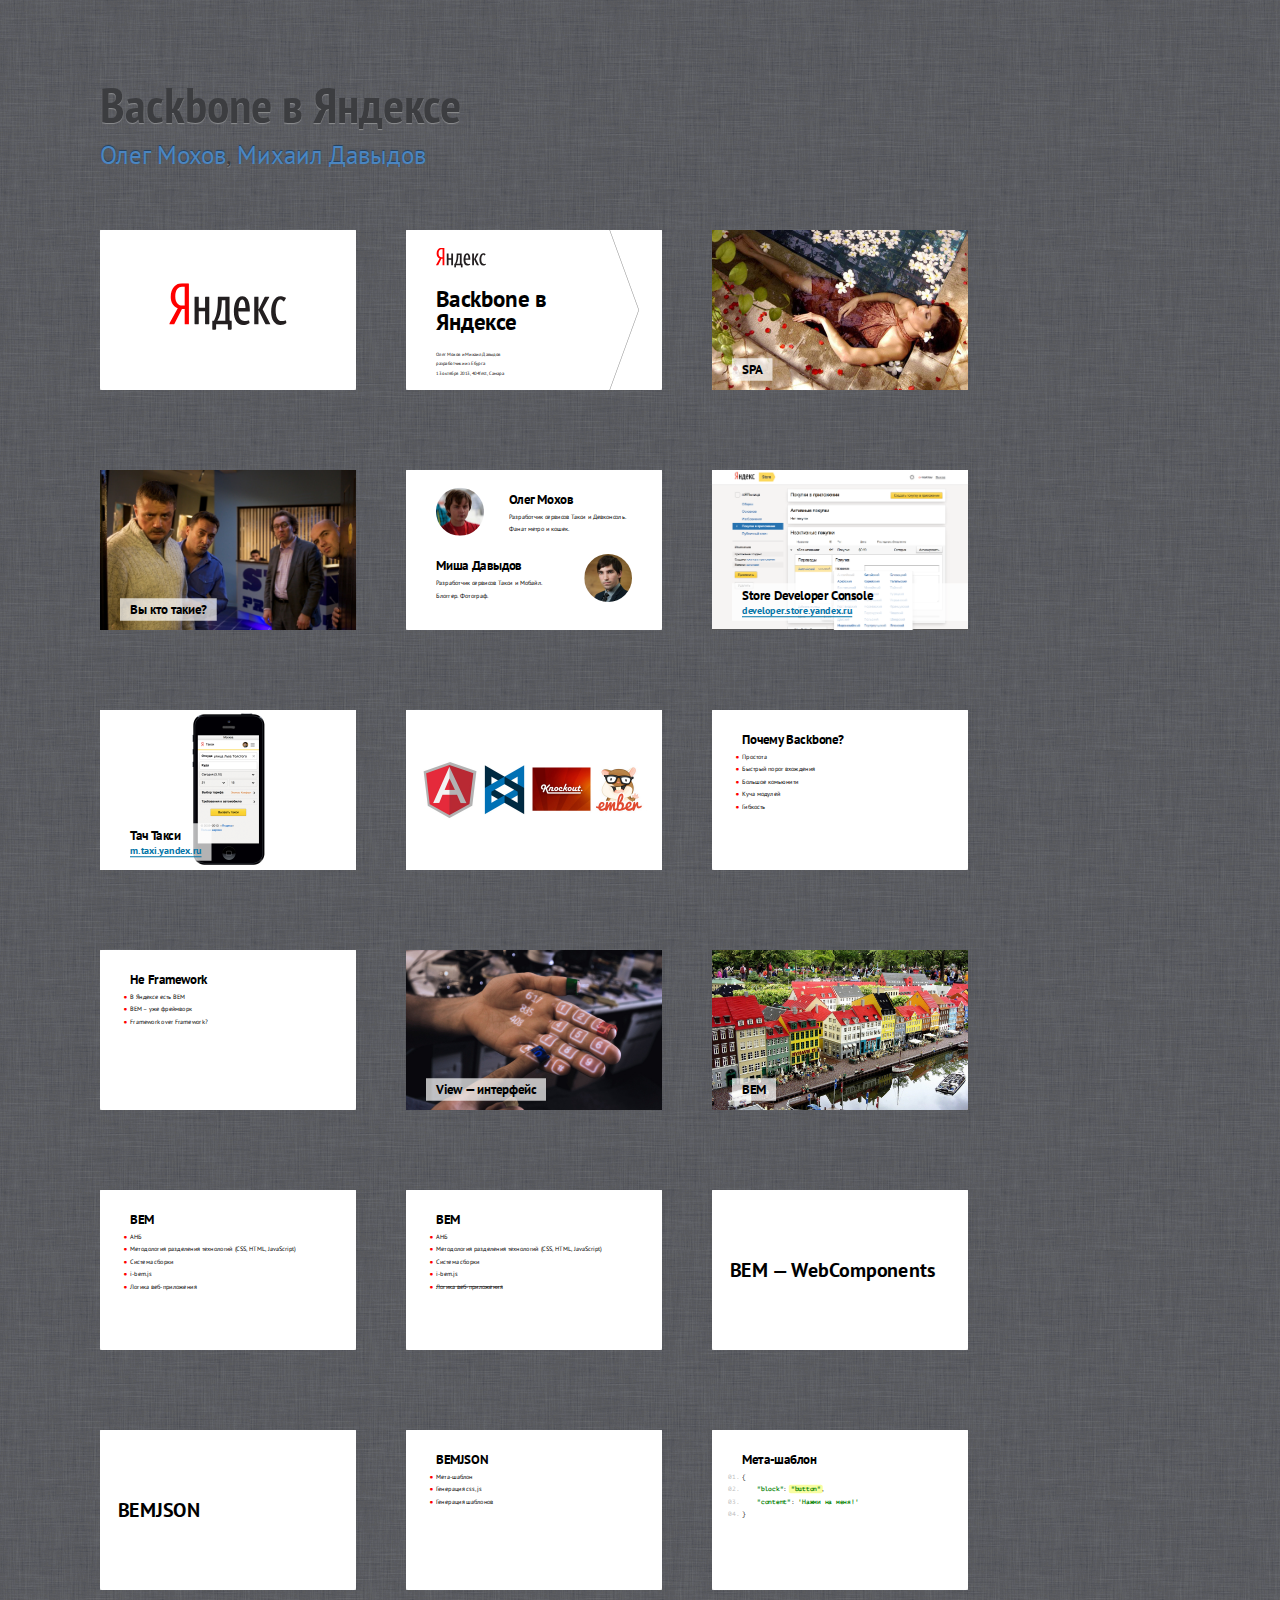
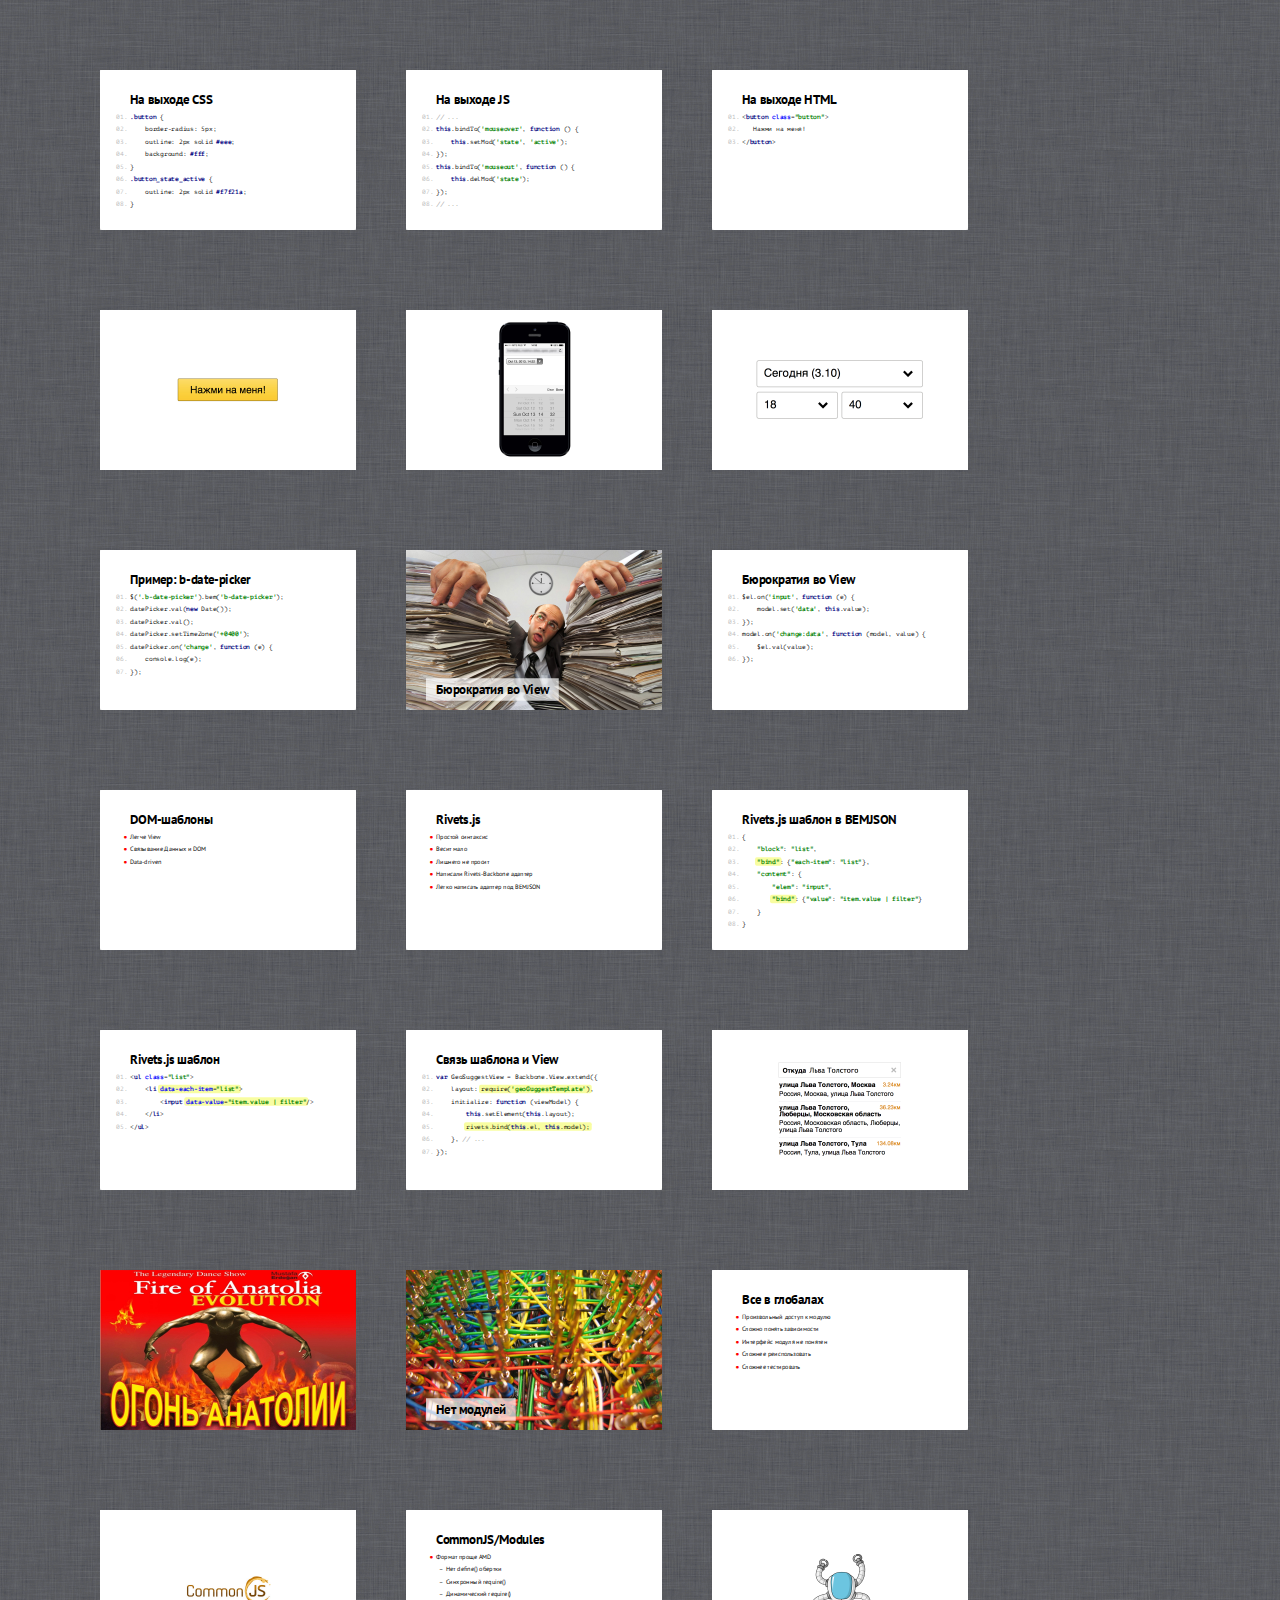
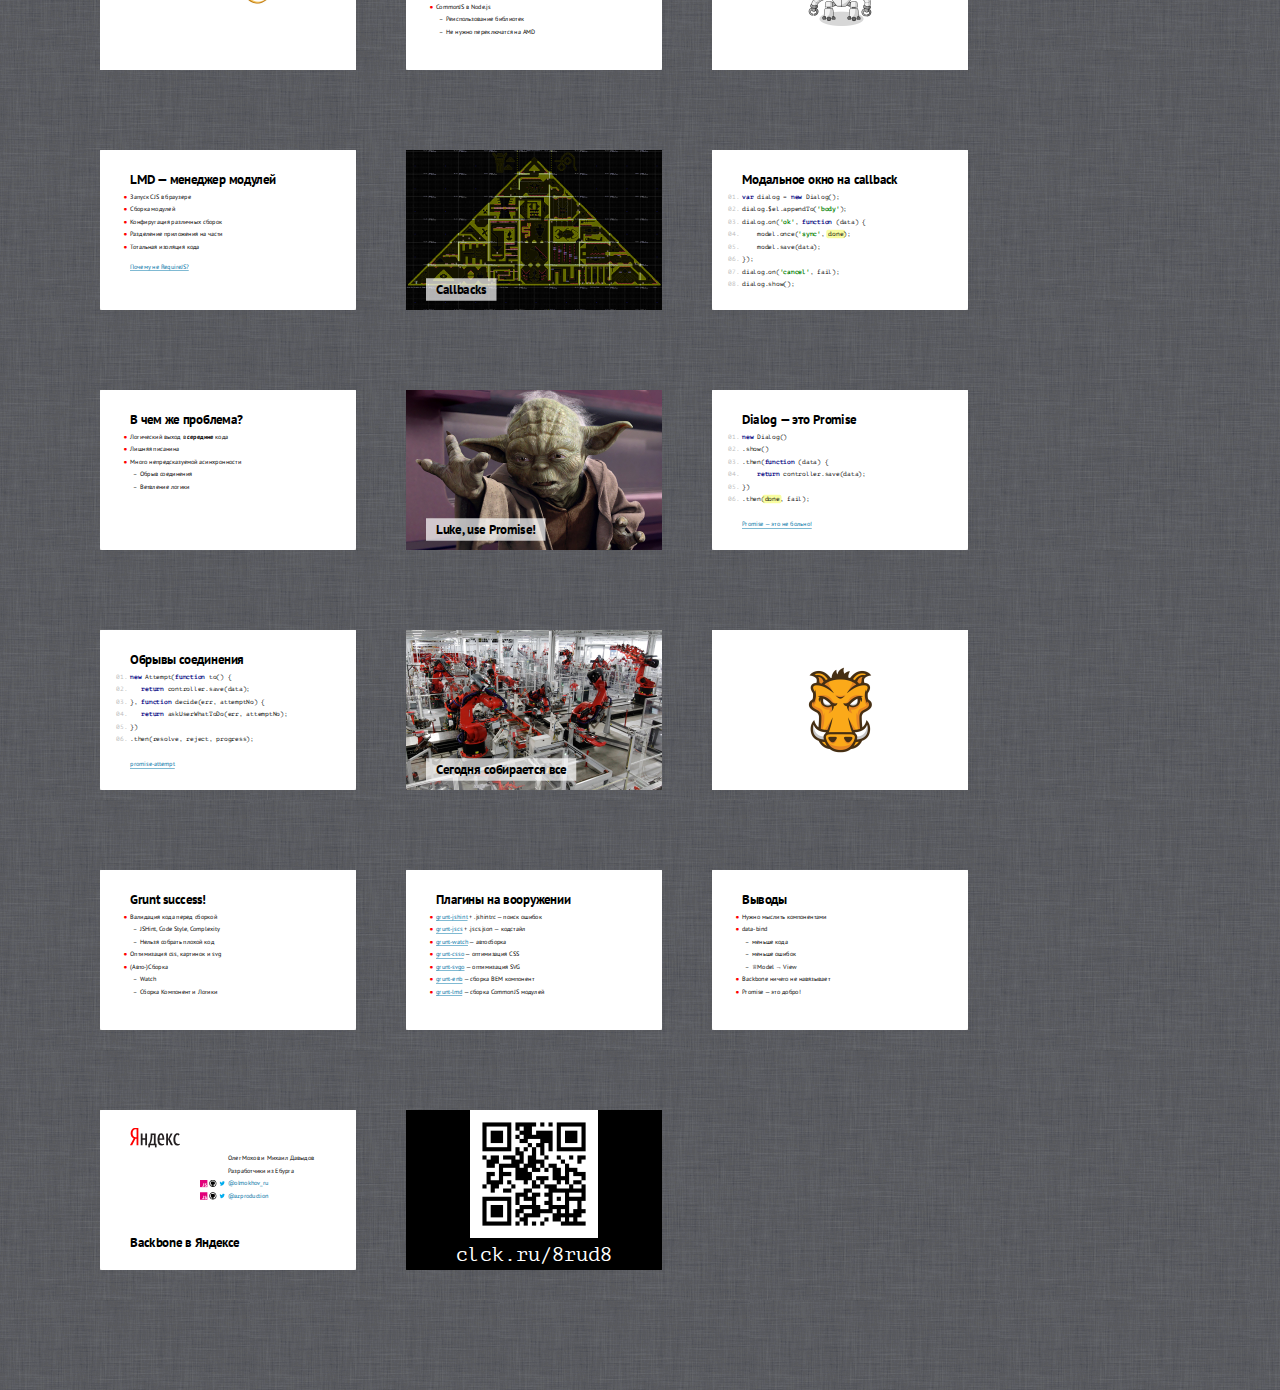
==== commit 9abd8662: "up" ====
--- a/index.html
+++ b/index.html
@@ -255,10 +255,6 @@
         </pre>
     </section>
 
-    <section class="slide cover w c">
-        <img src="pictures/suggest.png"/>
-    </section>
-
     <section class="slide">
    		<h2>Связь шаблона и View</h2>
         <pre class="l-7 javascript">
@@ -270,6 +266,10 @@
             <code>    }, // ... </code>
             <code>});</code>
         </pre>
+    </section>
+
+    <section class="slide cover w c">
+        <img src="pictures/suggest.png"/>
     </section>
 
 <!----><!----><!----><!----><!----><!----><!----><!----><!----><!----><!----><!----><!----><!----><!----><!----><!---->
